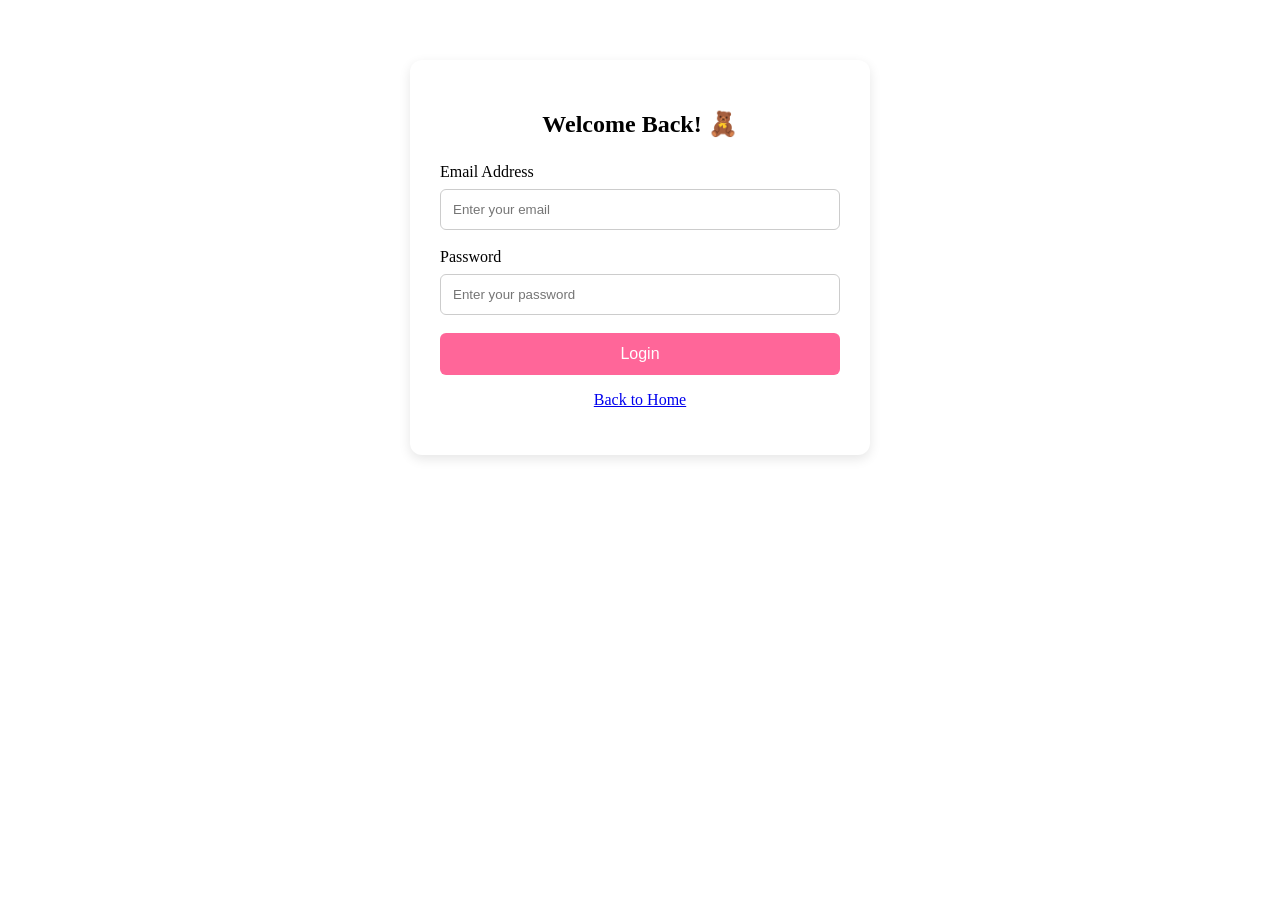
==== login.html @ 44f72bc6 "Add login page with form and styles" ====
<!DOCTYPE html>
<html lang="en">
<head>
    <meta charset="UTF-8">
    <meta name="viewport" content="width=device-width, initial-scale=1.0">
    <title>Login - Happy Toy Shop</title>

    <link rel="stylesheet" href="style.css">

    <style>
        .login-container {
            max-width: 400px;
            margin: 60px auto;
            padding: 30px;
            background: white;
            border-radius: 12px;
            box-shadow: 0 4px 12px rgba(0,0,0,0.1);
        }

        .login-container h2 {
            text-align: center;
            margin-bottom: 25px;
        }

        .login-container label {
            display: block;
            margin-bottom: 8px;
        }

        .login-container input {
            width: 100%;
            padding: 12px;
            margin-bottom: 18px;
            border: 1px solid #ccc;
            border-radius: 6px;
            box-sizing: border-box;
        }

        .login-container button {
            width: 100%;
            padding: 12px;
            background: #ff6699;
            color: white;
            border: none;
            border-radius: 6px;
            cursor: pointer;
            font-size: 16px;
        }

        .login-container button:hover {
            background: #e64d80;
        }
    </style>
</head>

<body>

    <div class="login-container">
        <h2>Welcome Back! 🧸</h2>

        <form id="loginForm">
            <label for="email">Email Address</label>
            <input
                type="email"
                id="email"
                placeholder="Enter your email"
                required
            >

            <label for="password">Password</label>
            <input
                type="password"
                id="password"
                placeholder="Enter your password"
                required
            >

            <button type="submit">Login</button>
        </form>

        <p id="message" role="status"></p>

        <p style="text-align:center;">
            <a href="index.html">Back to Home</a>
        </p>
    </div>

    <script>
        document.getElementById("loginForm").addEventListener(
            "submit",
            function(event) {
                event.preventDefault();

                document.getElementById("message").textContent =
                    "Login requires a connected authentication system.";
            }
        );
    </script>

</body>
</html>
---- style.css ----
<!DOCTYPE html>
<html>

<head>
    <title>Shopping Cart - Happy Toy Shop</title>
    <meta charset="UTF-8">
    <link rel="stylesheet" href="style.css">
</head>

<body>

<header>

    <h1>🧸 Happy Toy Shop</h1>

    <p>Your Shopping Cart</p>

</header>


<nav>

    <a href="index.jsp">Home</a>

    <a href="products.html">Products</a>

    <a href="cart.html">Cart</a>

    <a href="contact.html">Contact</a>

</nav>


<main>

    <h2>🛒 Shopping Cart</h2>


    <div id="cartItems">

    </div>


    <h2 id="total">
        Total: ₹0
    </h2>


    <button onclick="clearCart()">
        Clear Cart
    </button>


    <br><br>


    <a class="button" href="products.html">
        Continue Shopping
    </a>

</main>


<footer>

    <p>© 2026 Happy Toy Shop</p>

</footer>


<script src="script.js"></script>

</body>

</html>
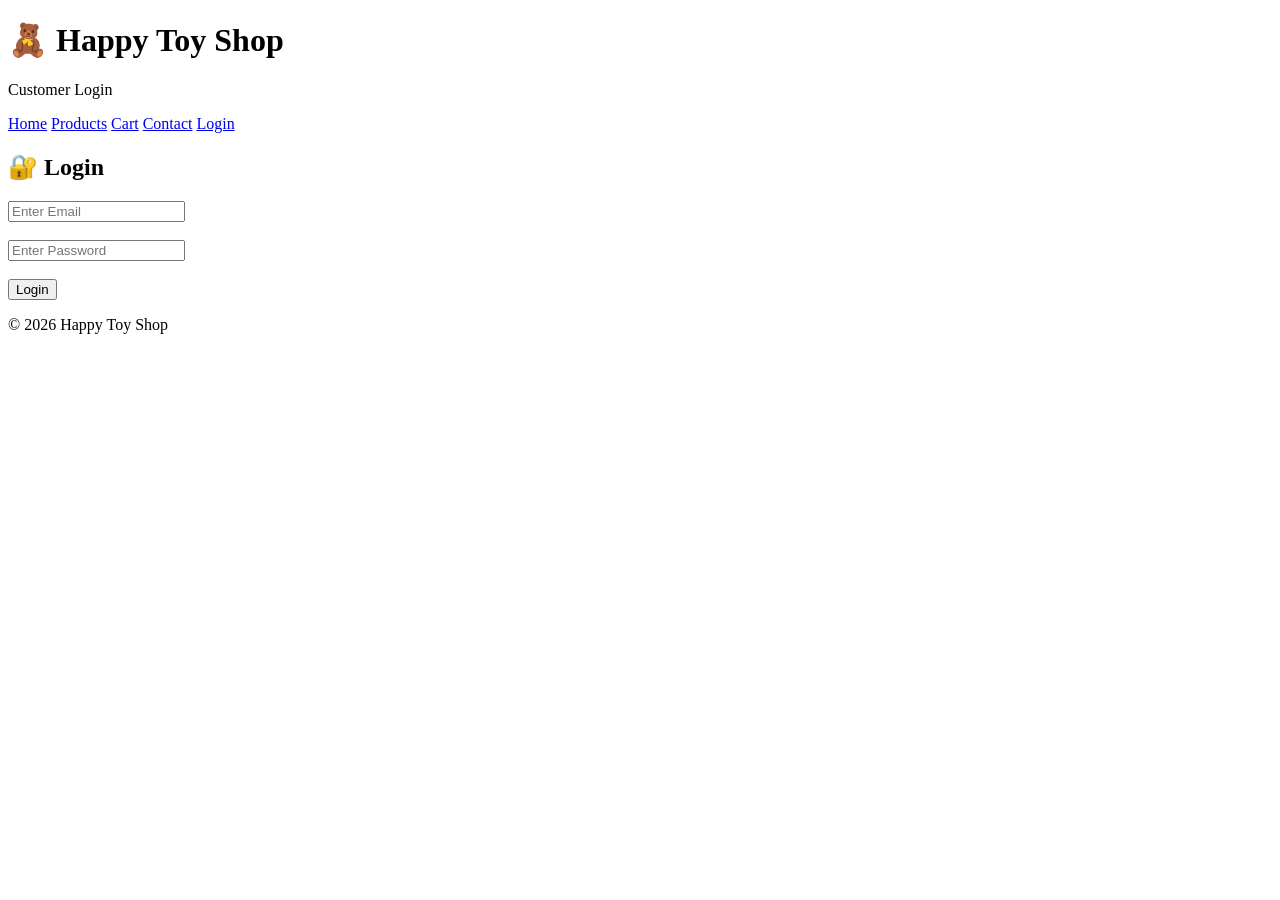
==== commit 6232acc6: "Add files via upload" ====
--- a/login.html
+++ b/login.html
@@ -1,101 +1,59 @@
 <!DOCTYPE html>
-<html lang="en">
+<html>
+
 <head>
+    <title>Login - Happy Toy Shop</title>
     <meta charset="UTF-8">
-    <meta name="viewport" content="width=device-width, initial-scale=1.0">
-    <title>Login - Happy Toy Shop</title>
-
     <link rel="stylesheet" href="style.css">
-
-    <style>
-        .login-container {
-            max-width: 400px;
-            margin: 60px auto;
-            padding: 30px;
-            background: white;
-            border-radius: 12px;
-            box-shadow: 0 4px 12px rgba(0,0,0,0.1);
-        }
-
-        .login-container h2 {
-            text-align: center;
-            margin-bottom: 25px;
-        }
-
-        .login-container label {
-            display: block;
-            margin-bottom: 8px;
-        }
-
-        .login-container input {
-            width: 100%;
-            padding: 12px;
-            margin-bottom: 18px;
-            border: 1px solid #ccc;
-            border-radius: 6px;
-            box-sizing: border-box;
-        }
-
-        .login-container button {
-            width: 100%;
-            padding: 12px;
-            background: #ff6699;
-            color: white;
-            border: none;
-            border-radius: 6px;
-            cursor: pointer;
-            font-size: 16px;
-        }
-
-        .login-container button:hover {
-            background: #e64d80;
-        }
-    </style>
 </head>
 
 <body>
 
-    <div class="login-container">
-        <h2>Welcome Back! 🧸</h2>
+<header>
+    <h1>🧸 Happy Toy Shop</h1>
+    <p>Customer Login</p>
+</header>
 
-        <form id="loginForm">
-            <label for="email">Email Address</label>
-            <input
-                type="email"
-                id="email"
-                placeholder="Enter your email"
-                required
-            >
+<nav>
+    <a href="index.jsp">Home</a>
+    <a href="products.html">Products</a>
+    <a href="cart.html">Cart</a>
+    <a href="contact.html">Contact</a>
+    <a href="login.html">Login</a>
+</nav>
 
-            <label for="password">Password</label>
-            <input
-                type="password"
-                id="password"
-                placeholder="Enter your password"
-                required
-            >
+<main>
 
-            <button type="submit">Login</button>
-        </form>
+    <h2>🔐 Login</h2>
 
-        <p id="message" role="status"></p>
+    <form action="NewServlet" method="post">
 
-        <p style="text-align:center;">
-            <a href="index.html">Back to Home</a>
-        </p>
-    </div>
+        <input type="email"
+               name="email"
+               placeholder="Enter Email"
+               required>
 
-    <script>
-        document.getElementById("loginForm").addEventListener(
-            "submit",
-            function(event) {
-                event.preventDefault();
+        <br><br>
 
-                document.getElementById("message").textContent =
-                    "Login requires a connected authentication system.";
-            }
-        );
-    </script>
+        <input type="password"
+               name="password"
+               placeholder="Enter Password"
+               required>
+
+        <br><br>
+
+        <button type="submit">
+            Login
+        </button>
+
+    </form>
+
+</main>
+
+<footer>
+    <p>© 2026 Happy Toy Shop</p>
+</footer>
 
 </body>
-</html>
+
+</html>
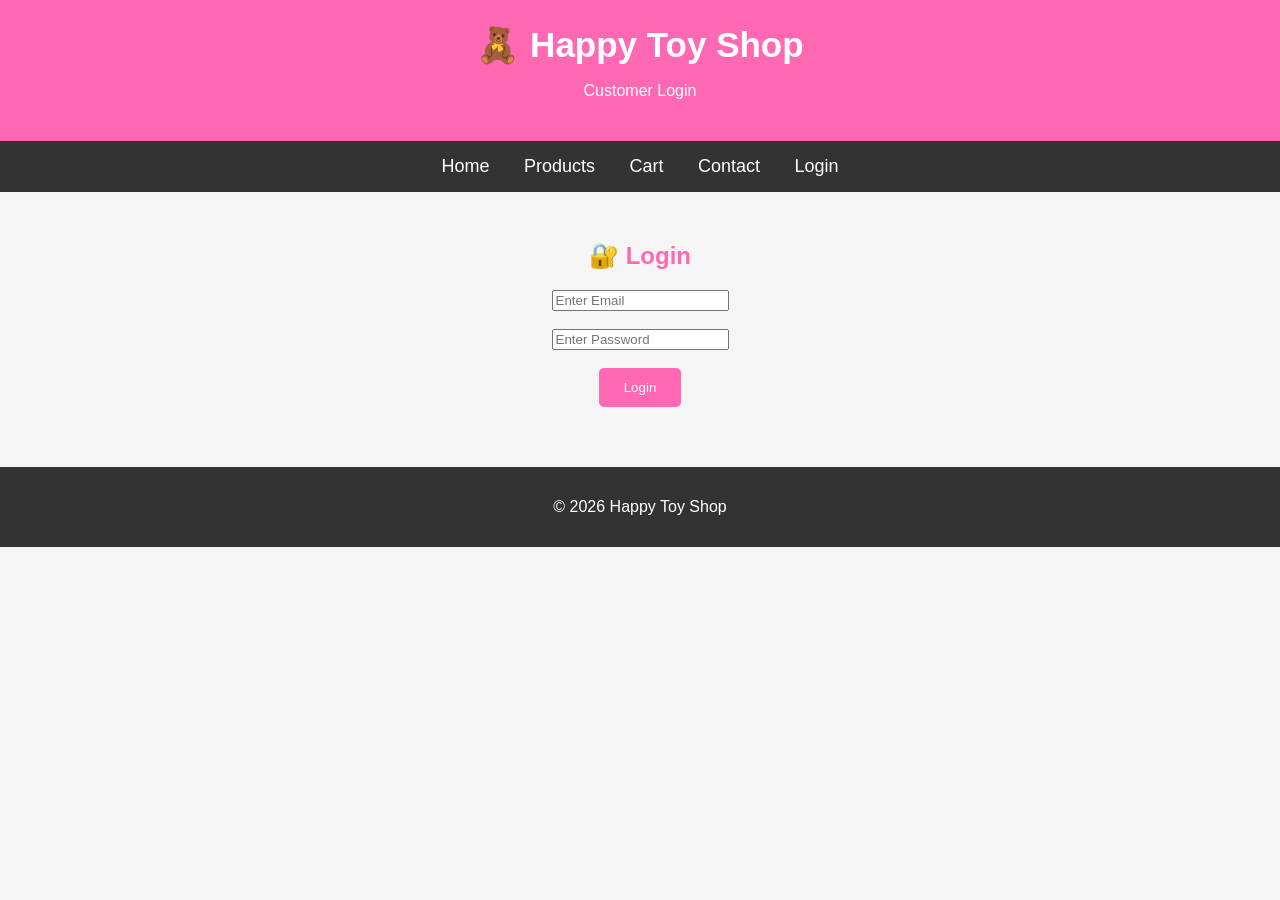
==== commit fb91149a: "Update login.html" ====
--- a/login.html
+++ b/login.html
@@ -15,7 +15,7 @@
 </header>
 
 <nav>
-    <a href="index.jsp">Home</a>
+    <a href="index.html">Home</a>
     <a href="products.html">Products</a>
     <a href="cart.html">Cart</a>
     <a href="contact.html">Contact</a>
@@ -56,4 +56,4 @@
 
 </body>
 
-</html>+</html>
--- a/style.css
+++ b/style.css
@@ -1,75 +1,63 @@
-<!DOCTYPE html>
-<html>
+body {
+    font-family: Arial, sans-serif;
+    margin: 0;
+    padding: 0;
+    background-color: #f5f5f5;
+    color: #333;
+}
 
-<head>
-    <title>Shopping Cart - Happy Toy Shop</title>
-    <meta charset="UTF-8">
-    <link rel="stylesheet" href="style.css">
-</head>
+header {
+    background-color: #ff69b4;
+    color: white;
+    text-align: center;
+    padding: 25px;
+}
 
-<body>
+header h1 {
+    margin: 0;
+    font-size: 35px;
+}
 
-<header>
+nav {
+    background-color: #333;
+    padding: 15px;
+    text-align: center;
+}
 
-    <h1>🧸 Happy Toy Shop</h1>
+nav a {
+    color: white;
+    text-decoration: none;
+    margin: 15px;
+    font-size: 18px;
+}
 
-    <p>Your Shopping Cart</p>
+nav a:hover {
+    color: #ff69b4;
+}
 
-</header>
+main {
+    padding: 30px;
+    text-align: center;
+}
 
+h2 {
+    color: #ff69b4;
+}
 
-<nav>
+button, .btn {
+    background-color: #ff69b4;
+    color: white;
+    padding: 12px 25px;
+    border: none;
+    border-radius: 5px;
+    cursor: pointer;
+    text-decoration: none;
+}
 
-    <a href="index.jsp">Home</a>
-
-    <a href="products.html">Products</a>
-
-    <a href="cart.html">Cart</a>
-
-    <a href="contact.html">Contact</a>
-
-</nav>
-
-
-<main>
-
-    <h2>🛒 Shopping Cart</h2>
-
-
-    <div id="cartItems">
-
-    </div>
-
-
-    <h2 id="total">
-        Total: ₹0
-    </h2>
-
-
-    <button onclick="clearCart()">
-        Clear Cart
-    </button>
-
-
-    <br><br>
-
-
-    <a class="button" href="products.html">
-        Continue Shopping
-    </a>
-
-</main>
-
-
-<footer>
-
-    <p>© 2026 Happy Toy Shop</p>
-
-</footer>
-
-
-<script src="script.js"></script>
-
-</body>
-
-</html>+footer {
+    background-color: #333;
+    color: white;
+    text-align: center;
+    padding: 15px;
+    margin-top: 30px;
+}
